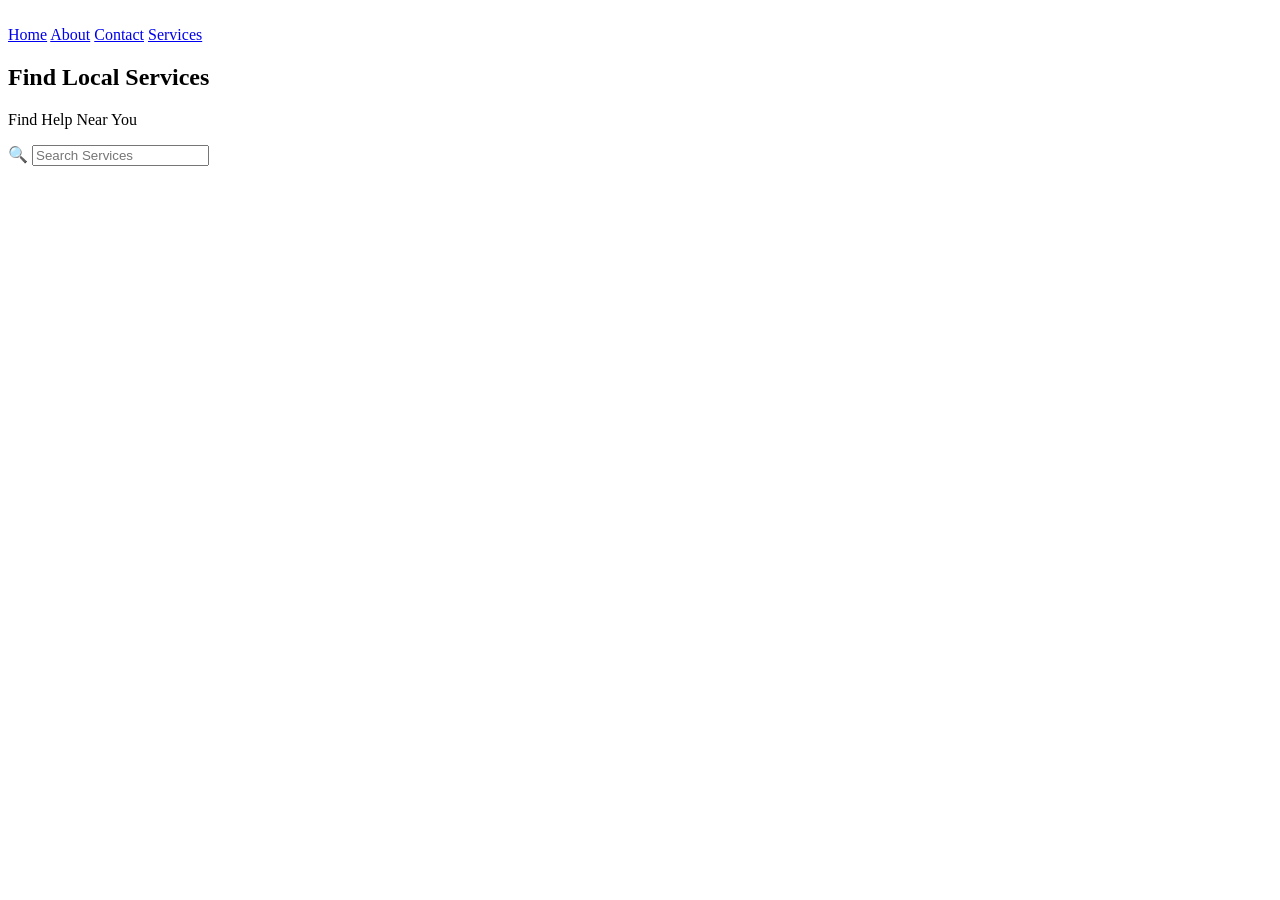
==== outfit.html @ 8fa9e35a "new file" ====
<!DOCTYPE html>
<html lang="en">

<head>
    <meta charset="UTF-8">
    <meta name="viewport" content="width=device-width, initial-scale=1.0">
    <title>Help Hub</title>
    <link rel="stylesheet" href="outfit.css">
</head>

<body>
    <nav>
           <img src="LOGO FINAL.avif" alt="">
        
        <div class="links">
            <a href="#">Home</a>
            <a href="#">About</a>
            <a href="#">Contact</a>
            <a href="#">Services</a>
        </div>
    </nav>
    <section>
        <!-- Hero Section -->

    <h2 class="heading">Find <span>Local Services</span></h2>
    <p>Find Help Near You</p>
       
       <div class="input">
        <span>🔍</span>
        <input type="text" placeholder="Search Services">
        
       </div>

    </section>


</body>

</html>
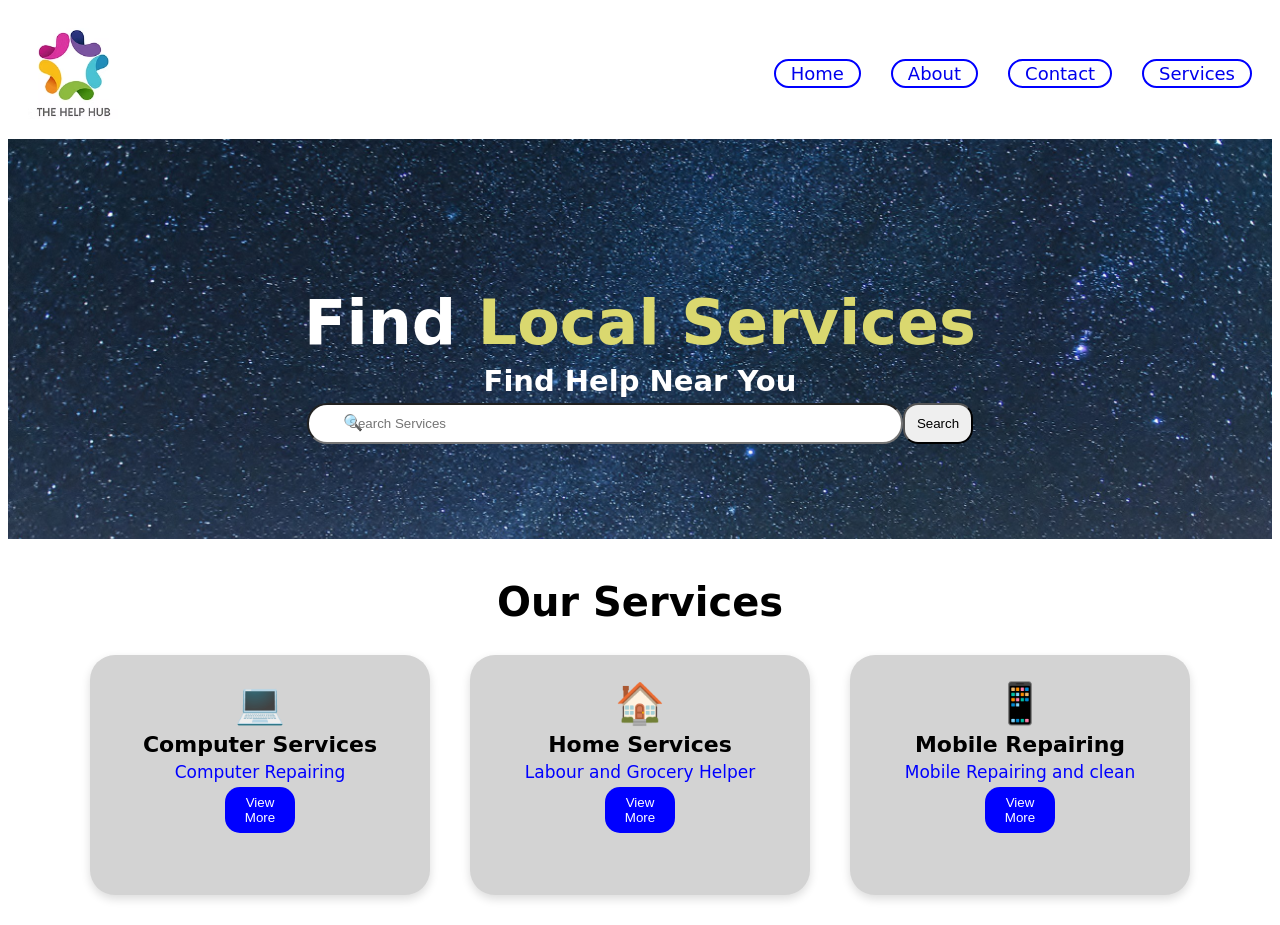
==== commit 135a7851: "new changes" ====
--- a/outfit.html
+++ b/outfit.html
@@ -10,8 +10,8 @@
 
 <body>
     <nav>
-           <img src="LOGO FINAL.avif" alt="">
-        
+        <img src="LOGO FINAL.avif" alt="">
+
         <div class="links">
             <a href="#">Home</a>
             <a href="#">About</a>
@@ -19,21 +19,50 @@
             <a href="#">Services</a>
         </div>
     </nav>
-    <section>
+    <section class="Hero">
         <!-- Hero Section -->
 
-    <h2 class="heading">Find <span>Local Services</span></h2>
-    <p>Find Help Near You</p>
-       
-       <div class="input">
-        <span>🔍</span>
-        <input type="text" placeholder="Search Services">
-        
-       </div>
+        <h2 class="heading">Find <span>Local Services</span></h2>
+        <p>Find Help Near You</p>
+
+        <div class="input">
+            <span>🔍</span>
+            <input type="text" placeholder="Search Services">
+            <button>Search</button>
+
+        </div>
 
     </section>
 
+    <!-- Services Section -->
+    <section class="Services">
 
+        <h2>Our Services</h2>
+
+        <div class="Cards">
+            <div class="card">
+                <div class="icon">💻</div>
+                <h3>Computer Services</h3>
+                <p>Computer Repairing</p>
+                <button>View More</button>
+            </div>
+
+            <div class="card">
+                <div class="icon">🏠</div>
+                <h3>Home Services</h3>
+                <p>Labour and Grocery Helper</p>
+                <button>View More</button>
+            </div>
+
+            <div class="card">
+                <div class="icon">📱</div>
+                <h3>Mobile Repairing</h3>
+                <p>Mobile Repairing and clean</p>
+                <button>View More</button>
+            </div>
+
+        </div>
+    </section>
 </body>
 
 </html>
--- a/outfit.css
+++ b/outfit.css
@@ -0,0 +1,156 @@
+body {
+    font-family: system-ui, -apple-system, BlinkMacSystemFont, 'Segoe UI', Roboto, Oxygen, Ubuntu, Cantarell, 'Open Sans', 'Helvetica Neue', sans-serif;
+}
+
+img {
+    width: 90px;
+}
+
+nav {
+    display: flex;
+    justify-content: space-between;
+    align-items: center;
+    padding: 20px;
+    background-color: white;
+}
+
+.links {
+    display: flex;
+    gap: 30px;
+
+}
+
+.links a {
+    text-decoration: none;
+    font-size: 18px;
+    border-radius: 15px;
+    border: 2px solid blue;
+    padding: 2px 15px;
+    margin: 0;
+
+}
+
+a:hover {
+    text-decoration: underline;
+    background-color: blue;
+    color: white;
+    font-weight: bolder;
+}
+
+.Hero {
+    background-image: url(Hd\ Wall.jpg);
+    height: 400px;
+    width: 100%;
+    background-repeat: no-repeat;
+    background-size: cover;
+
+}
+
+.heading {
+    color: white;
+    font-size: 62px;
+    text-align: center;
+    padding-top: 147px;
+    margin: 0;
+}
+
+span {
+    color: rgb(218, 216, 111);
+}
+
+p {
+    text-align: center;
+    margin: 5px 0;
+    font-size: 29px;
+    color: white;
+    font-weight: bold;
+}
+
+.input {
+    display: flex;
+    justify-content: center;
+    position: relative;
+}
+
+.input input {
+    border-radius: 20px;
+    width: 550px;
+    height: 35px;
+    padding-left: 40px;
+}
+.input span {
+    position: absolute;
+    left: 47.5%;
+    top: 46%;
+    transform: translate(-265px, -45%);}
+
+    input:hover{
+        color: aqua;
+        background-color: rgb(86, 78, 94);
+    }
+    button{
+        border-radius: 15px;
+        width: 70px;
+    }
+    button:hover{
+        background-color: burlywood;
+        color: springgreen;
+        cursor: pointer;
+    }
+ /* services section */
+
+ .Cards {
+    display: flex;
+    gap: 40px;
+    justify-content: center;
+    text-align: center;
+    margin: 30px auto;
+    padding: 0 20px;
+    align-items: center;
+}
+ .card {
+    border-radius: 25px;
+    background-color: lightgray;
+    box-shadow: 0 4px 10px rgba(0, 0, 0, 0.14);
+    width: 300px;
+    padding: 20px;
+    height: 200px;
+    transition: 0.4s;
+    margin: 0;
+    
+}
+.Services h2 {
+    text-align: center;
+    font-size: 40px;
+    margin: 40px 0 25px;
+}
+.card h3 {
+    font-size: 22px;
+    margin: 5px 0;
+}
+.card p {
+    font-size: 17px;
+    font-weight: normal;
+    color: blue;
+    margin: 5px;
+}
+ .card:hover {
+    transform: translateY(-10px);
+    box-shadow: 0 8px 20px rgba(0, 0, 0, 0.25);
+}
+.icon {
+    font-size: 40px;
+    margin: 5px;
+}
+.card button {
+    padding: 8px 15px;
+    border: none;
+    border-radius: 15px;
+    background-color: blue;
+    color: white;
+    cursor: pointer;
+}
+
+.card button:hover {
+    background-color: darkblue;
+}
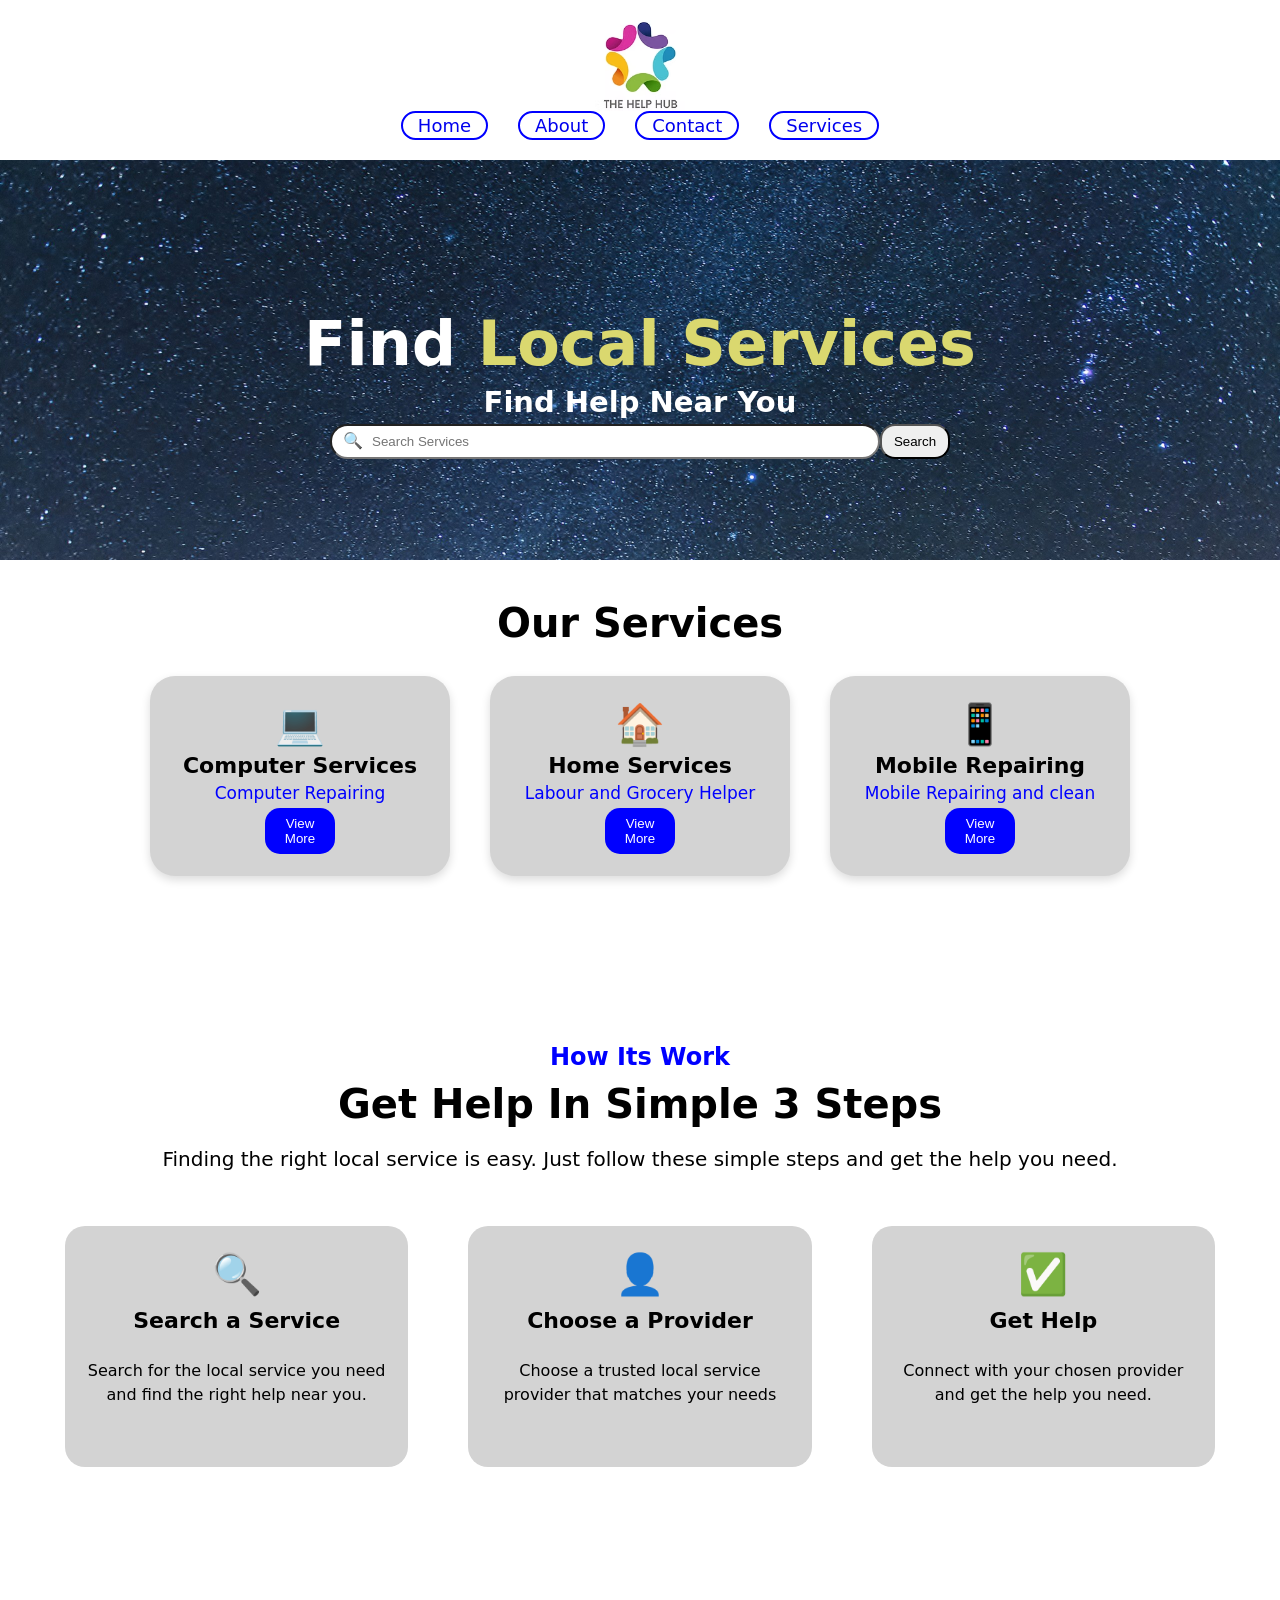
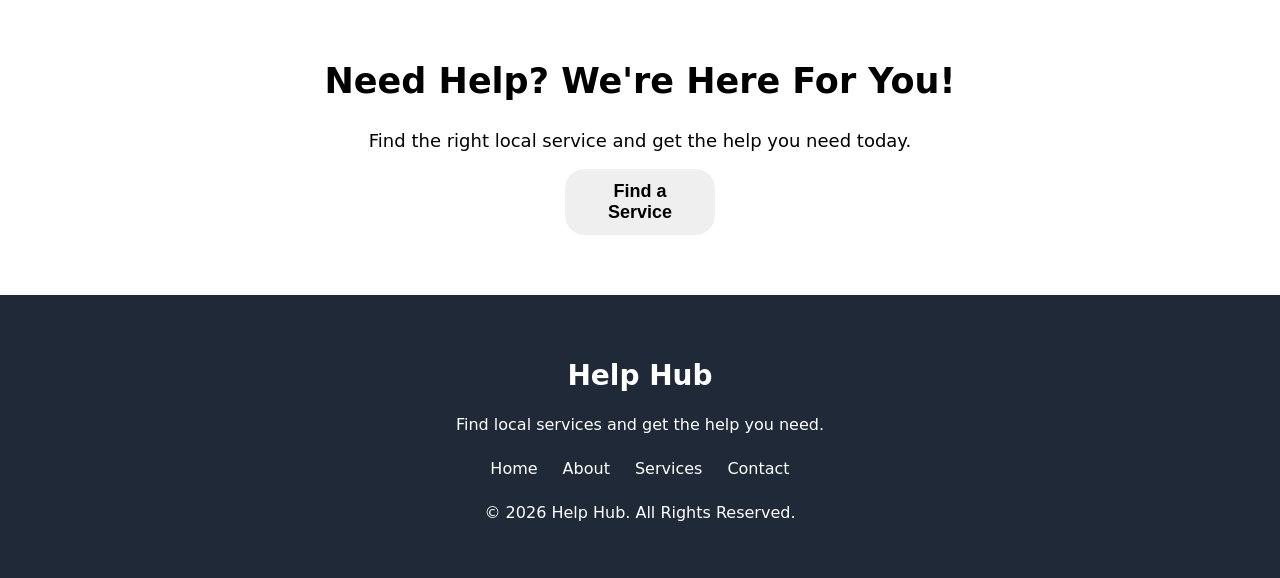
==== commit fd66b2eb: "update html" ====
--- a/outfit.html
+++ b/outfit.html
@@ -63,6 +63,77 @@
 
         </div>
     </section>
+    <br><br><br>
+
+    <!-- How its work Section  -->
+    <section class="how-its-work">
+        <h2>
+            How Its Work
+        </h2>
+        <h1>Get Help In Simple 3 Steps
+        </h1>
+        <p class="work-text"> Finding the right local service is easy. Just follow these simple
+            steps and get the help you need.</p>
+
+<div class="services">
+
+    <div class="service-card">
+        <div class="icon">🔍</div>
+
+        <h3>Search a Service</h3>
+
+        <p>
+            Search for the local service you need and find the right help near you.
+        </p>
+    </div>
+    <div class="service-card">
+        <div class="icon">👤</div>
+        <h3>
+            Choose a Provider
+        </h3>
+        <p>Choose a trusted local service provider that matches your needs</p>
+
+    </div>
+    <div class="service-card">
+        <div class="icon">✅</div>
+        <h3>Get Help</h3>
+        <p>Connect with your chosen provider and get the help you need.</p>
+
+    </div>
+
+</div>   
+
+    </section>
+
+    <section class="cta">
+    <h2>Need Help? We're Here For You!</h2>
+
+    <p>
+        Find the right local service and get the help you need today.
+    </p>
+
+    <button>Find a Service</button>
+</section>
+<footer class="footer">
+
+    <h2>Help Hub</h2>
+
+    <p>Find local services and get the help you need.</p>
+
+    <div class="footer-links">
+        <a href="#">Home</a>
+        <a href="#">About</a>
+        <a href="#">Services</a>
+        <a href="#">Contact</a>
+    </div>
+
+    <p class="copyright">
+        © 2026 Help Hub. All Rights Reserved.
+    </p>
+
+</footer>
+
 </body>
 
+
 </html>
--- a/outfit.css
+++ b/outfit.css
@@ -1,3 +1,11 @@
+* {
+    box-sizing: border-box;
+}
+
+body {
+    margin: 0;
+}
+
 body {
     font-family: system-ui, -apple-system, BlinkMacSystemFont, 'Segoe UI', Roboto, Oxygen, Ubuntu, Cantarell, 'Open Sans', 'Helvetica Neue', sans-serif;
 }
@@ -8,6 +16,7 @@
 
 nav {
     display: flex;
+    flex-direction: column;
     justify-content: space-between;
     align-items: center;
     padding: 20px;
@@ -16,6 +25,8 @@
 
 .links {
     display: flex;
+    flex-wrap: wrap;
+    justify-content: center;
     gap: 30px;
 
 }
@@ -54,11 +65,11 @@
     margin: 0;
 }
 
-span {
+.heading span {
     color: rgb(218, 216, 111);
 }
 
-p {
+.Hero p {
     text-align: center;
     margin: 5px 0;
     font-size: 29px;
@@ -78,28 +89,33 @@
     height: 35px;
     padding-left: 40px;
 }
+
 .input span {
     position: absolute;
     left: 47.5%;
     top: 46%;
-    transform: translate(-265px, -45%);}
-
-    input:hover{
-        color: aqua;
-        background-color: rgb(86, 78, 94);
-    }
-    button{
-        border-radius: 15px;
-        width: 70px;
-    }
-    button:hover{
-        background-color: burlywood;
-        color: springgreen;
-        cursor: pointer;
-    }
- /* services section */
-
- .Cards {
+    transform: translate(-265px, -45%);
+}
+
+input:hover {
+    color: aqua;
+    background-color: rgb(86, 78, 94);
+}
+
+button {
+    border-radius: 15px;
+    width: 70px;
+}
+
+button:hover {
+    background-color: burlywood;
+    color: springgreen;
+    cursor: pointer;
+}
+
+/* services section */
+
+.Cards {
     display: flex;
     gap: 40px;
     justify-content: center;
@@ -108,7 +124,8 @@
     padding: 0 20px;
     align-items: center;
 }
- .card {
+
+.card {
     border-radius: 25px;
     background-color: lightgray;
     box-shadow: 0 4px 10px rgba(0, 0, 0, 0.14);
@@ -117,31 +134,37 @@
     height: 200px;
     transition: 0.4s;
     margin: 0;
-    
-}
+
+}
+
 .Services h2 {
     text-align: center;
     font-size: 40px;
     margin: 40px 0 25px;
 }
+
 .card h3 {
     font-size: 22px;
     margin: 5px 0;
 }
+
 .card p {
     font-size: 17px;
     font-weight: normal;
     color: blue;
     margin: 5px;
 }
- .card:hover {
+
+.card:hover {
     transform: translateY(-10px);
     box-shadow: 0 8px 20px rgba(0, 0, 0, 0.25);
 }
+
 .icon {
     font-size: 40px;
     margin: 5px;
 }
+
 .card button {
     padding: 8px 15px;
     border: none;
@@ -153,4 +176,191 @@
 
 .card button:hover {
     background-color: darkblue;
+}
+
+.how-its-work h2 {
+    text-align: center;
+    color: blue;
+    margin-bottom: 10px;
+}
+
+.how-its-work {
+    text-align: center;
+    padding: 60px 20px;
+}
+
+
+.how-its-work h1 {
+    font-size: 40px;
+    margin: 10px 0;
+}
+
+.how-its-work p {
+    color: black;
+    font-size: 20px;
+    margin-bottom: 40px;
+}
+
+.services {
+    display: flex;
+    justify-content: center;
+    gap: 50px;
+    margin: 30px;
+    padding: 10px;
+}
+
+.service-card {
+    background-color: lightgray;
+    border-radius: 20px;
+    padding: 20px;
+    margin: 5px;
+    width: 350px;
+
+    display: flex;
+    flex-direction: column;
+    align-items: center;
+}
+
+
+.service-card h3 {
+    margin: 5px 0 10px;
+    font-size: 22px;
+}
+
+.service-card p {
+    text-align: center;
+    font-size: 16px;
+    line-height: 1.5;
+}
+
+.cta {
+    text-align: center;
+    padding: 60px 20px;
+}
+
+.cta h2 {
+    font-size: 35px;
+}
+
+.cta p {
+    font-size: 18px;
+}
+
+.cta button {
+    padding: 12px 25px;
+    border: none;
+    border-radius: 20px;
+    cursor: pointer;
+    width: 150px;
+    height: auto;
+    font-size: 18px;
+    font-weight: bold;
+}
+
+.cta button:hover {
+    color: aqua;
+    background-color: burlywood;
+}
+
+.footer {
+    text-align: center;
+    background-color: #1f2937;
+    color: white;
+    padding: 40px 20px;
+}
+
+.footer h2 {
+    font-size: 28px;
+}
+
+.footer p {
+    font-size: 16px;
+}
+
+.footer-links {
+    display: flex;
+    justify-content: center;
+    gap: 25px;
+    margin: 25px 0;
+}
+
+.footer-links a {
+    color: white;
+    text-decoration: none;
+}
+
+.footer-links a:hover {
+    text-decoration: underline;
+}
+
+.copyright {
+    margin-top: 20px;
+    font-size: 14px;
+}
+
+@media (max-width: 768px) {
+
+    .services {
+        flex-direction: column;
+        align-items: center;
+    }
+
+    .service-card {
+        width: 90%;
+    }
+
+    .Hero {
+        height: 400px;
+    }
+
+    .heading {
+        font-size: 38px;
+        padding-top: 100px;
+    }
+
+    .Hero p {
+        font-size: 20px;
+    }
+
+    .input {
+        width: 90%;
+        margin: auto;
+    }
+
+    .input input {
+        width: 100%;
+        box-sizing: border-box;
+    }
+
+    .Cards {
+        flex-direction: column;
+        gap: 20px;
+        padding: 0 10px;
+    }
+
+    .card {
+        width: 100%;
+        max-width: 350px;
+        box-sizing: border-box;
+    }
+
+    .service-card {
+        width: 100%;
+        max-width: 350px;
+        box-sizing: border-box;
+    }
+
+    .footer-links {
+        flex-direction: column;
+        gap: 12px;
+    }
+
+    .footer {
+        padding: 30px 15px;
+    }
+
+    .footer p {
+        font-size: 14px;
+    }
+
 }
